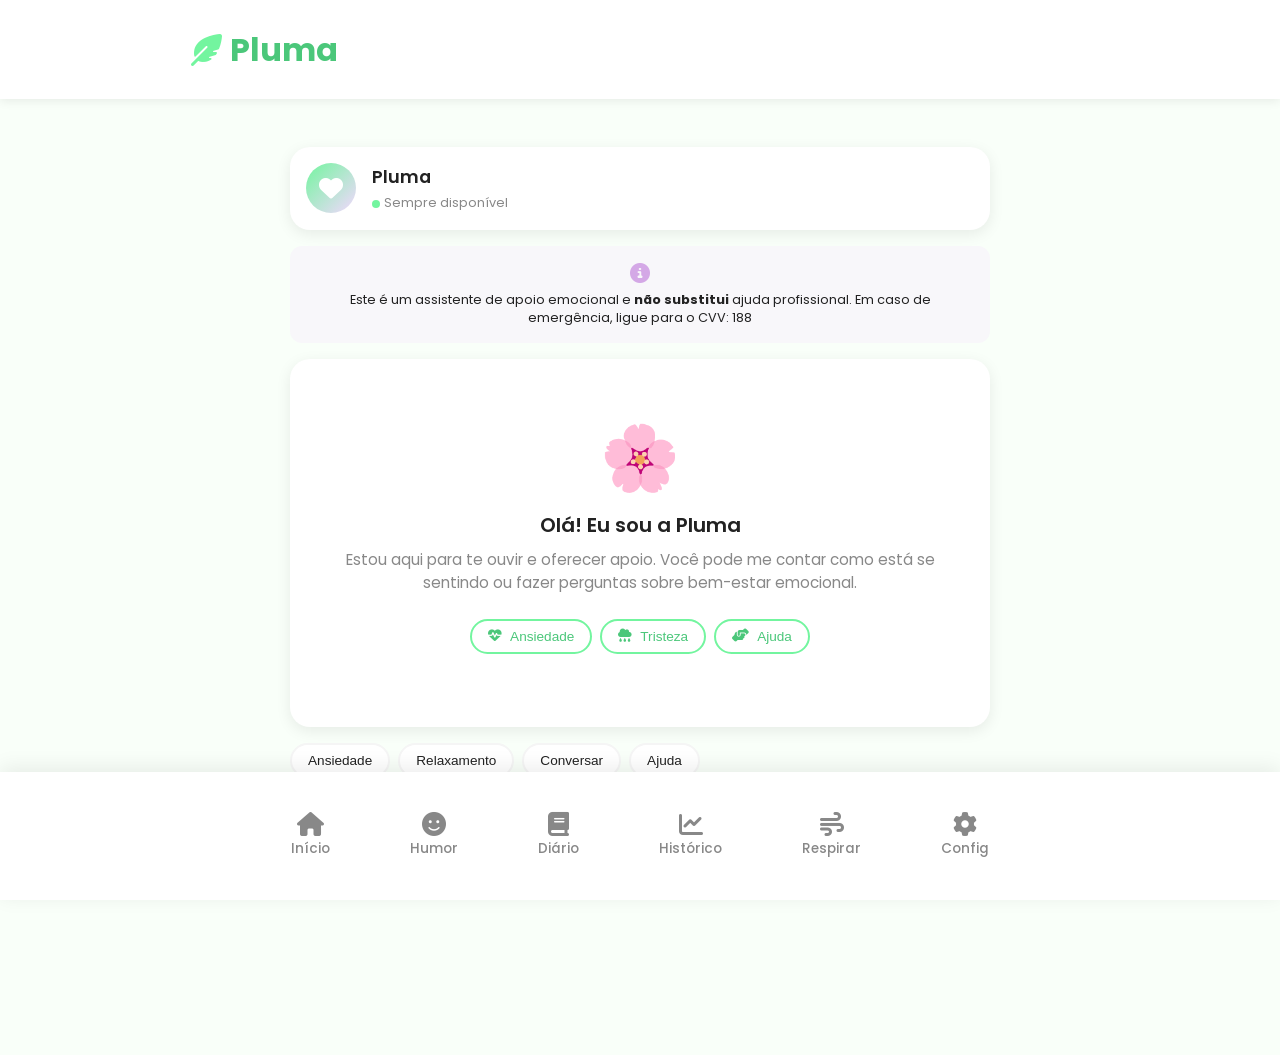
==== chat.html @ 52d806d0 "feat: front-end inicial commitado" ====
<!DOCTYPE html>
<html lang="pt-BR">
<head>
    <meta charset="UTF-8">
    <meta name="viewport" content="width=device-width, initial-scale=1.0, maximum-scale=1.0, user-scalable=no">
    <meta name="description" content="Pluma - Converse com nosso assistente de apoio emocional.">
    <meta name="theme-color" content="#73f59f">
    
    <title>Pluma - Chat de Apoio</title>
    
    <!-- Fonts -->
    <link rel="preconnect" href="https://fonts.googleapis.com">
    <link rel="preconnect" href="https://fonts.gstatic.com" crossorigin>
    <link href="https://fonts.googleapis.com/css2?family=Poppins:wght@300;400;500;600;700&family=Inter:wght@400;500;600&display=swap" rel="stylesheet">
    
    <!-- Font Awesome -->
    <link rel="stylesheet" href="https://cdnjs.cloudflare.com/ajax/libs/font-awesome/6.5.1/css/all.min.css">
    
    <!-- Styles -->
    <link rel="stylesheet" href="css/style.css">
    <link rel="stylesheet" href="css/chat.css">
    <link rel="stylesheet" href="css/responsive.css">
</head>
<body>
    <!-- Header -->
    <header class="header">
        <div class="header-content">
            <a href="index.html" class="logo">
                <i class="fas fa-feather-alt"></i>
                Pluma
            </a>
        </div>
    </header>

    <!-- Conteúdo Principal -->
    <main class="container">
        <div class="chat-container">
            <!-- Header do Chat -->
            <div class="chat-header">
                <div class="chat-avatar">
                    <i class="fas fa-heart"></i>
                </div>
                <div class="chat-info">
                    <h3>Pluma</h3>
                    <div class="chat-status">
                        <span class="status-dot"></span>
                        <span>Sempre disponível</span>
                    </div>
                </div>
            </div>

            <!-- Aviso -->
            <div class="chat-disclaimer">
                <i class="fas fa-info-circle"></i>
                <p>Este é um assistente de apoio emocional e <strong>não substitui</strong> ajuda profissional. 
                   Em caso de emergência, ligue para o CVV: 188</p>
            </div>

            <!-- Área de Mensagens -->
            <div class="chat-messages" id="chatMessages">
                <!-- Mensagem de boas-vindas -->
                <div class="welcome-message">
                    <span class="welcome-icon">🌸</span>
                    <h3 class="welcome-title">Olá! Eu sou a Pluma</h3>
                    <p class="welcome-text">
                        Estou aqui para te ouvir e oferecer apoio. 
                        Você pode me contar como está se sentindo ou fazer perguntas sobre bem-estar emocional.
                    </p>
                    
                    <!-- Ações Rápidas -->
                    <div class="quick-actions">
                        <button class="quick-action-btn" data-message="Estou me sentindo ansioso">
                            <i class="fas fa-heartbeat"></i>
                            Ansiedade
                        </button>
                        <button class="quick-action-btn" data-message="Estou triste hoje">
                            <i class="fas fa-cloud-rain"></i>
                            Tristeza
                        </button>
                        <button class="quick-action-btn" data-message="Preciso de ajuda">
                            <i class="fas fa-hands-helping"></i>
                            Ajuda
                        </button>
                    </div>
                </div>

                <!-- Indicador de digitando -->
                <div class="typing-indicator" id="typingIndicator">
                    <span class="typing-dot"></span>
                    <span class="typing-dot"></span>
                    <span class="typing-dot"></span>
                </div>
            </div>

            <!-- Sugestões -->
            <div class="chat-suggestions" id="chatSuggestions">
                <button class="suggestion-chip" data-message="Como lidar com a ansiedade?">Ansiedade</button>
                <button class="suggestion-chip" data-message="Técnicas de relaxamento">Relaxamento</button>
                <button class="suggestion-chip" data-message="Preciso conversar">Conversar</button>
                <button class="suggestion-chip" data-message="Links de ajuda">Ajuda</button>
            </div>

            <!-- Input de Mensagem -->
            <div class="chat-input-container">
                <textarea 
                    class="chat-input" 
                    id="chatInput" 
                    placeholder="Digite sua mensagem..."
                    rows="1"
                ></textarea>
                <button class="btn btn-primary send-btn" id="sendBtn" disabled aria-label="Enviar mensagem">
                    <i class="fas fa-paper-plane"></i>
                </button>
            </div>
        </div>
    </main>

    <!-- Navbar Inferior -->
    <nav class="navbar" aria-label="Navegação principal">
        <div class="navbar-content">
            <a href="index.html" class="nav-item">
                <i class="fas fa-home"></i>
                <span>Início</span>
            </a>
            <a href="humor.html" class="nav-item">
                <i class="fas fa-smile"></i>
                <span>Humor</span>
            </a>
            <a href="diario.html" class="nav-item">
                <i class="fas fa-book"></i>
                <span>Diário</span>
            </a>
            <a href="historico.html" class="nav-item">
                <i class="fas fa-chart-line"></i>
                <span>Histórico</span>
            </a>
            <a href="respirar.html" class="nav-item">
                <i class="fas fa-wind"></i>
                <span>Respirar</span>
            </a>
            <a href="config.html" class="nav-item">
                <i class="fas fa-cog"></i>
                <span>Config</span>
            </a>
        </div>
    </nav>

    <!-- Scripts -->
    <script src="js/app.js"></script>
    <script src="js/chat.js"></script>
</body>
</html>
---- css/style.css ----
/* ============================================
   PLUMA - Estilos Principais
   Plataforma de Apoio Emocional
   ============================================ */

/* Reset e Base */
* {
    margin: 0;
    padding: 0;
    box-sizing: border-box;
}

:root {
    /* Paleta de Cores */
    --verde-claro: #73f59f;
    --lilas-claro: #f3d7ff;
    --branco: #ffffff;
    --fundo-suave: #f9fff9;
    --texto-escuro: #222222;
    --verde-escuro: #4bc77a;
    --lilas-escuro: #d4a8e6;
    --cinza-claro: #f5f5f5;
    --cinza-medio: #888888;
    --sombra: rgba(0, 0, 0, 0.08);
    
    /* Tipografia */
    --font-principal: 'Poppins', -apple-system, BlinkMacSystemFont, 'Segoe UI', sans-serif;
    --font-secundaria: 'Inter', sans-serif;
    
    /* Espaçamentos */
    --espacamento-xs: 0.25rem;
    --espacamento-sm: 0.5rem;
    --espacamento-md: 1rem;
    --espacamento-lg: 1.5rem;
    --espacamento-xl: 2rem;
    --espacamento-xxl: 3rem;
    
    /* Bordas */
    --borda-radius-sm: 8px;
    --borda-radius-md: 12px;
    --borda-radius-lg: 20px;
    --borda-radius-xl: 30px;
    
    /* Transições */
    --transicao-rapida: 0.2s ease;
    --transicao-media: 0.3s ease;
    --transicao-lenta: 0.5s ease;
}

/* Dark Mode */
[data-theme="dark"] {
    --verde-claro: #4bc77a;
    --lilas-claro: #9b59b6;
    --branco: #1a1a2e;
    --fundo-suave: #16213e;
    --texto-escuro: #f0f0f0;
    --cinza-claro: #2a2a4a;
    --sombra: rgba(0, 0, 0, 0.3);
}

html {
    font-size: 16px;
    scroll-behavior: smooth;
}

body {
    font-family: var(--font-principal);
    background-color: var(--fundo-suave);
    color: var(--texto-escuro);
    line-height: 1.6;
    min-height: 100vh;
    padding-bottom: 80px;
    transition: background-color var(--transicao-media), color var(--transicao-media);
}

/* Loader / Splash Screen */
.splash-screen {
    position: fixed;
    top: 0;
    left: 0;
    width: 100%;
    height: 100%;
    background: linear-gradient(135deg, var(--verde-claro), var(--lilas-claro));
    display: flex;
    flex-direction: column;
    justify-content: center;
    align-items: center;
    z-index: 9999;
    transition: opacity var(--transicao-lenta), visibility var(--transicao-lenta);
}

.splash-screen.hidden {
    opacity: 0;
    visibility: hidden;
}

.splash-screen .logo {
    font-size: 3rem;
    font-weight: 700;
    color: var(--branco);
    margin-bottom: var(--espacamento-md);
    animation: pulse 2s infinite;
}

.splash-screen .loader {
    width: 50px;
    height: 50px;
    border: 4px solid rgba(255, 255, 255, 0.3);
    border-top-color: var(--branco);
    border-radius: 50%;
    animation: spin 1s linear infinite;
}

@keyframes spin {
    to { transform: rotate(360deg); }
}

@keyframes pulse {
    0%, 100% { transform: scale(1); }
    50% { transform: scale(1.05); }
}

/* Container Principal */
.container {
    max-width: 500px;
    margin: 0 auto;
    padding: var(--espacamento-md);
}

/* Header */
.header {
    background: var(--branco);
    padding: var(--espacamento-md) var(--espacamento-lg);
    box-shadow: 0 2px 10px var(--sombra);
    position: sticky;
    top: 0;
    z-index: 100;
}

.header-content {
    max-width: 500px;
    margin: 0 auto;
    display: flex;
    justify-content: space-between;
    align-items: center;
}

.header .logo {
    font-size: 1.5rem;
    font-weight: 700;
    color: var(--verde-escuro);
    text-decoration: none;
    display: flex;
    align-items: center;
    gap: var(--espacamento-sm);
}

.header .logo i {
    color: var(--verde-claro);
}

/* Cards */
.card {
    background: var(--branco);
    border-radius: var(--borda-radius-lg);
    padding: var(--espacamento-lg);
    margin-bottom: var(--espacamento-md);
    box-shadow: 0 4px 15px var(--sombra);
    transition: transform var(--transicao-rapida), box-shadow var(--transicao-rapida);
}

.card:hover {
    transform: translateY(-3px);
    box-shadow: 0 8px 25px var(--sombra);
}

.card-header {
    display: flex;
    align-items: center;
    gap: var(--espacamento-md);
    margin-bottom: var(--espacamento-md);
}

.card-icon {
    width: 50px;
    height: 50px;
    border-radius: var(--borda-radius-md);
    display: flex;
    align-items: center;
    justify-content: center;
    font-size: 1.5rem;
}

.card-icon.verde {
    background: linear-gradient(135deg, var(--verde-claro), #a8f5c0);
    color: var(--verde-escuro);
}

.card-icon.lilas {
    background: linear-gradient(135deg, var(--lilas-claro), #e6c7f5);
    color: var(--lilas-escuro);
}

.card-title {
    font-size: 1.1rem;
    font-weight: 600;
    color: var(--texto-escuro);
}

.card-subtitle {
    font-size: 0.85rem;
    color: var(--cinza-medio);
}

/* Botões */
.btn {
    display: inline-flex;
    align-items: center;
    justify-content: center;
    gap: var(--espacamento-sm);
    padding: var(--espacamento-md) var(--espacamento-xl);
    border: none;
    border-radius: var(--borda-radius-xl);
    font-family: var(--font-principal);
    font-size: 1rem;
    font-weight: 600;
    cursor: pointer;
    transition: all var(--transicao-rapida);
    text-decoration: none;
}

.btn-primary {
    background: linear-gradient(135deg, var(--verde-claro), var(--verde-escuro));
    color: var(--branco);
}

.btn-primary:hover {
    transform: translateY(-2px);
    box-shadow: 0 5px 20px rgba(115, 245, 159, 0.4);
}

.btn-secondary {
    background: linear-gradient(135deg, var(--lilas-claro), var(--lilas-escuro));
    color: var(--branco);
}

.btn-secondary:hover {
    transform: translateY(-2px);
    box-shadow: 0 5px 20px rgba(243, 215, 255, 0.4);
}

.btn-outline {
    background: transparent;
    border: 2px solid var(--verde-claro);
    color: var(--verde-escuro);
}

.btn-outline:hover {
    background: var(--verde-claro);
    color: var(--branco);
}

.btn-block {
    width: 100%;
}

.btn-sm {
    padding: var(--espacamento-sm) var(--espacamento-md);
    font-size: 0.875rem;
}

/* Inputs */
.form-group {
    margin-bottom: var(--espacamento-md);
}

.form-label {
    display: block;
    margin-bottom: var(--espacamento-sm);
    font-weight: 500;
    color: var(--texto-escuro);
}

.form-input {
    width: 100%;
    padding: var(--espacamento-md);
    border: 2px solid var(--cinza-claro);
    border-radius: var(--borda-radius-md);
    font-family: var(--font-principal);
    font-size: 1rem;
    transition: border-color var(--transicao-rapida), box-shadow var(--transicao-rapida);
    background: var(--branco);
    color: var(--texto-escuro);
}

.form-input:focus {
    outline: none;
    border-color: var(--verde-claro);
    box-shadow: 0 0 0 4px rgba(115, 245, 159, 0.2);
}

.form-input::placeholder {
    color: var(--cinza-medio);
}

.input-icon-wrapper {
    position: relative;
}

.input-icon-wrapper .form-input {
    padding-left: 45px;
}

.input-icon-wrapper i {
    position: absolute;
    left: 15px;
    top: 50%;
    transform: translateY(-50%);
    color: var(--cinza-medio);
}

/* Textarea */
.form-textarea {
    width: 100%;
    min-height: 120px;
    padding: var(--espacamento-md);
    border: 2px solid var(--cinza-claro);
    border-radius: var(--borda-radius-md);
    font-family: var(--font-principal);
    font-size: 1rem;
    resize: vertical;
    transition: border-color var(--transicao-rapida);
    background: var(--branco);
    color: var(--texto-escuro);
}

.form-textarea:focus {
    outline: none;
    border-color: var(--verde-claro);
    box-shadow: 0 0 0 4px rgba(115, 245, 159, 0.2);
}

/* Navbar Inferior */
.navbar {
    position: fixed;
    bottom: 0;
    left: 0;
    right: 0;
    background: var(--branco);
    padding: var(--espacamento-sm) 0;
    box-shadow: 0 -4px 20px var(--sombra);
    z-index: 1000;
}

.navbar-content {
    max-width: 500px;
    margin: 0 auto;
    display: flex;
    justify-content: space-around;
    align-items: center;
    padding: 0 var(--espacamento-sm);
}

.nav-item {
    display: flex;
    flex-direction: column;
    align-items: center;
    text-decoration: none;
    color: var(--cinza-medio);
    padding: var(--espacamento-sm);
    border-radius: var(--borda-radius-md);
    transition: all var(--transicao-rapida);
    min-width: 50px;
}

.nav-item i {
    font-size: 1.25rem;
    margin-bottom: 2px;
}

.nav-item span {
    font-size: 0.65rem;
    font-weight: 500;
}

.nav-item:hover {
    color: var(--verde-escuro);
    background: rgba(115, 245, 159, 0.1);
}

.nav-item.active {
    color: var(--verde-escuro);
}

.nav-item.active i {
    color: var(--verde-claro);
}

/* Seções */
.section {
    margin-bottom: var(--espacamento-xl);
}

.section-title {
    font-size: 1.25rem;
    font-weight: 600;
    margin-bottom: var(--espacamento-md);
    color: var(--texto-escuro);
}

.section-subtitle {
    font-size: 0.9rem;
    color: var(--cinza-medio);
    margin-bottom: var(--espacamento-lg);
}

/* Grid de Cards */
.cards-grid {
    display: grid;
    grid-template-columns: repeat(2, 1fr);
    gap: var(--espacamento-md);
}

/* Badge */
.badge {
    display: inline-block;
    padding: var(--espacamento-xs) var(--espacamento-sm);
    border-radius: var(--borda-radius-sm);
    font-size: 0.75rem;
    font-weight: 600;
}

.badge-verde {
    background: rgba(115, 245, 159, 0.2);
    color: var(--verde-escuro);
}

.badge-lilas {
    background: rgba(243, 215, 255, 0.4);
    color: var(--lilas-escuro);
}

/* Alertas */
.alert {
    padding: var(--espacamento-md);
    border-radius: var(--borda-radius-md);
    margin-bottom: var(--espacamento-md);
    display: flex;
    align-items: flex-start;
    gap: var(--espacamento-md);
}

.alert-info {
    background: rgba(115, 245, 159, 0.15);
    border-left: 4px solid var(--verde-claro);
}

.alert-warning {
    background: rgba(243, 215, 255, 0.3);
    border-left: 4px solid var(--lilas-claro);
}

.alert i {
    font-size: 1.25rem;
    color: var(--verde-escuro);
}

.alert-content {
    flex: 1;
}

.alert-title {
    font-weight: 600;
    margin-bottom: var(--espacamento-xs);
}

.alert-text {
    font-size: 0.9rem;
    color: var(--cinza-medio);
}

/* Mensagem Motivacional */
.motivational-box {
    background: linear-gradient(135deg, var(--verde-claro), var(--lilas-claro));
    border-radius: var(--borda-radius-lg);
    padding: var(--espacamento-xl);
    text-align: center;
    margin-bottom: var(--espacamento-lg);
    position: relative;
    overflow: hidden;
}

.motivational-box::before {
    content: '"';
    position: absolute;
    top: -20px;
    left: 20px;
    font-size: 8rem;
    opacity: 0.1;
    font-family: Georgia, serif;
}

.motivational-text {
    font-size: 1.1rem;
    font-weight: 500;
    color: var(--texto-escuro);
    line-height: 1.6;
    position: relative;
    z-index: 1;
}

.motivational-author {
    font-size: 0.85rem;
    color: var(--texto-escuro);
    opacity: 0.7;
    margin-top: var(--espacamento-sm);
}

/* Links Úteis */
.useful-links {
    display: flex;
    flex-direction: column;
    gap: var(--espacamento-sm);
}

.useful-link {
    display: flex;
    align-items: center;
    gap: var(--espacamento-md);
    padding: var(--espacamento-md);
    background: var(--branco);
    border-radius: var(--borda-radius-md);
    text-decoration: none;
    color: var(--texto-escuro);
    transition: all var(--transicao-rapida);
    box-shadow: 0 2px 10px var(--sombra);
}

.useful-link:hover {
    transform: translateX(5px);
    box-shadow: 0 4px 15px var(--sombra);
}

.useful-link i {
    width: 40px;
    height: 40px;
    border-radius: 50%;
    display: flex;
    align-items: center;
    justify-content: center;
    background: var(--verde-claro);
    color: var(--branco);
}

.useful-link-content {
    flex: 1;
}

.useful-link-title {
    font-weight: 600;
    font-size: 0.95rem;
}

.useful-link-description {
    font-size: 0.8rem;
    color: var(--cinza-medio);
}

/* Disclaimer */
.disclaimer {
    background: rgba(243, 215, 255, 0.2);
    border: 1px solid var(--lilas-claro);
    border-radius: var(--borda-radius-md);
    padding: var(--espacamento-md);
    margin: var(--espacamento-lg) 0;
    text-align: center;
}

.disclaimer i {
    color: var(--lilas-escuro);
    font-size: 1.5rem;
    margin-bottom: var(--espacamento-sm);
}

.disclaimer-text {
    font-size: 0.85rem;
    color: var(--texto-escuro);
    line-height: 1.5;
}

/* Animações */
@keyframes fadeIn {
    from {
        opacity: 0;
        transform: translateY(20px);
    }
    to {
        opacity: 1;
        transform: translateY(0);
    }
}

@keyframes slideUp {
    from {
        opacity: 0;
        transform: translateY(30px);
    }
    to {
        opacity: 1;
        transform: translateY(0);
    }
}

.fade-in {
    animation: fadeIn var(--transicao-media) ease-out;
}

.slide-up {
    animation: slideUp var(--transicao-lenta) ease-out;
}

/* Empty State */
.empty-state {
    text-align: center;
    padding: var(--espacamento-xxl);
}

.empty-state i {
    font-size: 4rem;
    color: var(--cinza-claro);
    margin-bottom: var(--espacamento-md);
}

.empty-state-title {
    font-size: 1.1rem;
    font-weight: 600;
    color: var(--texto-escuro);
    margin-bottom: var(--espacamento-sm);
}

.empty-state-text {
    font-size: 0.9rem;
    color: var(--cinza-medio);
}

/* Divider */
.divider {
    height: 1px;
    background: var(--cinza-claro);
    margin: var(--espacamento-lg) 0;
}

/* Toggle Switch */
.toggle-wrapper {
    display: flex;
    align-items: center;
    justify-content: space-between;
    padding: var(--espacamento-md);
    background: var(--branco);
    border-radius: var(--borda-radius-md);
    margin-bottom: var(--espacamento-sm);
}

.toggle-label {
    display: flex;
    align-items: center;
    gap: var(--espacamento-md);
}

.toggle-label i {
    width: 40px;
    height: 40px;
    border-radius: 50%;
    display: flex;
    align-items: center;
    justify-content: center;
    background: var(--cinza-claro);
    color: var(--texto-escuro);
}

.toggle-switch {
    position: relative;
    width: 52px;
    height: 28px;
}

.toggle-switch input {
    opacity: 0;
    width: 0;
    height: 0;
}

.toggle-slider {
    position: absolute;
    cursor: pointer;
    top: 0;
    left: 0;
    right: 0;
    bottom: 0;
    background: var(--cinza-claro);
    border-radius: 28px;
    transition: var(--transicao-rapida);
}

.toggle-slider::before {
    content: '';
    position: absolute;
    width: 22px;
    height: 22px;
    left: 3px;
    bottom: 3px;
    background: var(--branco);
    border-radius: 50%;
    transition: var(--transicao-rapida);
    box-shadow: 0 2px 4px rgba(0, 0, 0, 0.2);
}

.toggle-switch input:checked + .toggle-slider {
    background: var(--verde-claro);
}

.toggle-switch input:checked + .toggle-slider::before {
    transform: translateX(24px);
}

/* Utilitários */
.text-center { text-align: center; }
.text-left { text-align: left; }
.text-right { text-align: right; }

.mb-sm { margin-bottom: var(--espacamento-sm); }
.mb-md { margin-bottom: var(--espacamento-md); }
.mb-lg { margin-bottom: var(--espacamento-lg); }
.mb-xl { margin-bottom: var(--espacamento-xl); }

.mt-sm { margin-top: var(--espacamento-sm); }
.mt-md { margin-top: var(--espacamento-md); }
.mt-lg { margin-top: var(--espacamento-lg); }
.mt-xl { margin-top: var(--espacamento-xl); }

.flex { display: flex; }
.flex-center { display: flex; align-items: center; justify-content: center; }
.flex-between { display: flex; align-items: center; justify-content: space-between; }
.flex-column { flex-direction: column; }
.gap-sm { gap: var(--espacamento-sm); }
.gap-md { gap: var(--espacamento-md); }

.w-full { width: 100%; }
.h-full { height: 100%; }

.hidden { display: none !important; }
.visible { display: block !important; }
---- css/chat.css ----
/* ============================================
   PLUMA - Estilos do Chat
   ============================================ */

/* Container Principal */
.chat-container {
    display: flex;
    flex-direction: column;
    height: calc(100vh - 160px);
    max-height: calc(100vh - 160px);
}

/* Header do Chat */
.chat-header {
    background: var(--branco);
    padding: var(--espacamento-md);
    border-radius: var(--borda-radius-lg);
    margin-bottom: var(--espacamento-md);
    box-shadow: 0 4px 15px var(--sombra);
    display: flex;
    align-items: center;
    gap: var(--espacamento-md);
}

.chat-avatar {
    width: 50px;
    height: 50px;
    border-radius: 50%;
    background: linear-gradient(135deg, var(--verde-claro), var(--lilas-claro));
    display: flex;
    align-items: center;
    justify-content: center;
}

.chat-avatar i {
    font-size: 1.5rem;
    color: var(--branco);
}

.chat-info h3 {
    font-size: 1.1rem;
    font-weight: 600;
    color: var(--texto-escuro);
    margin-bottom: 2px;
}

.chat-status {
    display: flex;
    align-items: center;
    gap: var(--espacamento-xs);
    font-size: 0.8rem;
    color: var(--cinza-medio);
}

.status-dot {
    width: 8px;
    height: 8px;
    border-radius: 50%;
    background: var(--verde-claro);
}

/* Área de Mensagens */
.chat-messages {
    flex: 1;
    overflow-y: auto;
    padding: var(--espacamento-md);
    display: flex;
    flex-direction: column;
    gap: var(--espacamento-md);
    background: var(--branco);
    border-radius: var(--borda-radius-lg);
    margin-bottom: var(--espacamento-md);
    box-shadow: 0 4px 15px var(--sombra);
}

/* Mensagens */
.message {
    display: flex;
    gap: var(--espacamento-sm);
    max-width: 85%;
    animation: messageIn 0.3s ease-out;
}

@keyframes messageIn {
    from {
        opacity: 0;
        transform: translateY(10px);
    }
    to {
        opacity: 1;
        transform: translateY(0);
    }
}

.message.user {
    align-self: flex-end;
    flex-direction: row-reverse;
}

.message.bot {
    align-self: flex-start;
}

.message-avatar {
    width: 36px;
    height: 36px;
    border-radius: 50%;
    display: flex;
    align-items: center;
    justify-content: center;
    flex-shrink: 0;
}

.message.user .message-avatar {
    background: var(--lilas-claro);
    color: var(--lilas-escuro);
}

.message.bot .message-avatar {
    background: var(--verde-claro);
    color: var(--verde-escuro);
}

.message-content {
    padding: var(--espacamento-md);
    border-radius: var(--borda-radius-lg);
    font-size: 0.95rem;
    line-height: 1.5;
}

.message.user .message-content {
    background: linear-gradient(135deg, var(--lilas-claro), #e6c7f5);
    color: var(--texto-escuro);
    border-bottom-right-radius: var(--borda-radius-sm);
}

.message.bot .message-content {
    background: var(--fundo-suave);
    color: var(--texto-escuro);
    border-bottom-left-radius: var(--borda-radius-sm);
}

.message-time {
    font-size: 0.7rem;
    color: var(--cinza-medio);
    margin-top: var(--espacamento-xs);
    text-align: right;
}

.message.bot .message-time {
    text-align: left;
}

/* Digitando... */
.typing-indicator {
    display: none;
    align-self: flex-start;
    padding: var(--espacamento-md);
    background: var(--fundo-suave);
    border-radius: var(--borda-radius-lg);
    border-bottom-left-radius: var(--borda-radius-sm);
}

.typing-indicator.visible {
    display: flex;
    gap: 4px;
}

.typing-dot {
    width: 8px;
    height: 8px;
    border-radius: 50%;
    background: var(--cinza-medio);
    animation: typingBounce 1.4s infinite ease-in-out;
}

.typing-dot:nth-child(1) { animation-delay: 0s; }
.typing-dot:nth-child(2) { animation-delay: 0.2s; }
.typing-dot:nth-child(3) { animation-delay: 0.4s; }

@keyframes typingBounce {
    0%, 80%, 100% { transform: translateY(0); }
    40% { transform: translateY(-6px); }
}

/* Sugestões de Mensagem */
.chat-suggestions {
    display: flex;
    flex-wrap: wrap;
    gap: var(--espacamento-sm);
    margin-bottom: var(--espacamento-md);
}

.suggestion-chip {
    padding: var(--espacamento-sm) var(--espacamento-md);
    background: var(--branco);
    border: 2px solid var(--cinza-claro);
    border-radius: var(--borda-radius-xl);
    font-size: 0.85rem;
    color: var(--texto-escuro);
    cursor: pointer;
    transition: all var(--transicao-rapida);
}

.suggestion-chip:hover {
    border-color: var(--verde-claro);
    background: rgba(115, 245, 159, 0.1);
}

/* Input de Mensagem */
.chat-input-container {
    display: flex;
    gap: var(--espacamento-sm);
    background: var(--branco);
    padding: var(--espacamento-md);
    border-radius: var(--borda-radius-lg);
    box-shadow: 0 -4px 15px var(--sombra);
}

.chat-input {
    flex: 1;
    padding: var(--espacamento-md);
    border: 2px solid var(--cinza-claro);
    border-radius: var(--borda-radius-xl);
    font-family: var(--font-principal);
    font-size: 0.95rem;
    resize: none;
    min-height: 48px;
    max-height: 120px;
    background: var(--fundo-suave);
    color: var(--texto-escuro);
    transition: border-color var(--transicao-rapida);
}

.chat-input:focus {
    outline: none;
    border-color: var(--verde-claro);
}

.chat-input::placeholder {
    color: var(--cinza-medio);
}

.send-btn {
    width: 48px;
    height: 48px;
    border-radius: 50%;
    display: flex;
    align-items: center;
    justify-content: center;
    padding: 0;
    flex-shrink: 0;
}

.send-btn:disabled {
    opacity: 0.5;
    cursor: not-allowed;
}

/* Links Úteis no Chat */
.chat-helpful-links {
    background: rgba(115, 245, 159, 0.1);
    border-radius: var(--borda-radius-md);
    padding: var(--espacamento-md);
    margin-top: var(--espacamento-md);
}

.helpful-links-title {
    font-size: 0.85rem;
    font-weight: 600;
    color: var(--texto-escuro);
    margin-bottom: var(--espacamento-sm);
    display: flex;
    align-items: center;
    gap: var(--espacamento-sm);
}

.helpful-links-title i {
    color: var(--verde-claro);
}

.helpful-link {
    display: flex;
    align-items: center;
    gap: var(--espacamento-sm);
    padding: var(--espacamento-sm);
    color: var(--verde-escuro);
    text-decoration: none;
    font-size: 0.85rem;
    border-radius: var(--borda-radius-sm);
    transition: background var(--transicao-rapida);
}

.helpful-link:hover {
    background: rgba(115, 245, 159, 0.2);
}

.helpful-link i {
    font-size: 0.9rem;
}

/* Aviso */
.chat-disclaimer {
    text-align: center;
    padding: var(--espacamento-md);
    background: rgba(243, 215, 255, 0.2);
    border-radius: var(--borda-radius-md);
    margin-bottom: var(--espacamento-md);
}

.chat-disclaimer i {
    color: var(--lilas-escuro);
    font-size: 1.25rem;
    margin-bottom: var(--espacamento-sm);
}

.chat-disclaimer p {
    font-size: 0.8rem;
    color: var(--texto-escuro);
    line-height: 1.4;
}

/* Mensagem de Boas-vindas */
.welcome-message {
    text-align: center;
    padding: var(--espacamento-xl);
}

.welcome-icon {
    font-size: 4rem;
    margin-bottom: var(--espacamento-md);
}

.welcome-title {
    font-size: 1.25rem;
    font-weight: 600;
    color: var(--texto-escuro);
    margin-bottom: var(--espacamento-sm);
}

.welcome-text {
    color: var(--cinza-medio);
    font-size: 0.95rem;
    line-height: 1.5;
}

/* Botões de Ação Rápida */
.quick-actions {
    display: flex;
    flex-wrap: wrap;
    gap: var(--espacamento-sm);
    justify-content: center;
    margin-top: var(--espacamento-lg);
}

.quick-action-btn {
    display: flex;
    align-items: center;
    gap: var(--espacamento-sm);
    padding: var(--espacamento-sm) var(--espacamento-md);
    background: var(--branco);
    border: 2px solid var(--verde-claro);
    border-radius: var(--borda-radius-lg);
    color: var(--verde-escuro);
    font-size: 0.85rem;
    cursor: pointer;
    transition: all var(--transicao-rapida);
}

.quick-action-btn:hover {
    background: var(--verde-claro);
    color: var(--branco);
}

/* Responsividade */
@media screen and (max-width: 400px) {
    .message {
        max-width: 90%;
    }
    
    .chat-suggestions {
        flex-wrap: nowrap;
        overflow-x: auto;
        padding-bottom: var(--espacamento-sm);
        -webkit-overflow-scrolling: touch;
    }
    
    .suggestion-chip {
        flex-shrink: 0;
    }
}

@media screen and (min-width: 768px) {
    .chat-container {
        max-width: 700px;
        margin: 0 auto;
    }
    
    .message {
        max-width: 70%;
    }
    
    .chat-input {
        font-size: 1rem;
    }
}

/* Scrollbar personalizada */
.chat-messages::-webkit-scrollbar {
    width: 6px;
}

.chat-messages::-webkit-scrollbar-track {
    background: transparent;
}

.chat-messages::-webkit-scrollbar-thumb {
    background: var(--cinza-claro);
    border-radius: 3px;
}

.chat-messages::-webkit-scrollbar-thumb:hover {
    background: var(--cinza-medio);
}
---- css/responsive.css ----
/* ============================================
   PLUMA - Estilos Responsivos
   Media Queries para todas as telas
   ============================================ */

/* Mobile Small (até 320px) */
@media screen and (max-width: 320px) {
    html {
        font-size: 14px;
    }
    
    .container {
        padding: var(--espacamento-sm);
    }
    
    .navbar-content {
        padding: 0;
    }
    
    .nav-item {
        min-width: 40px;
        padding: var(--espacamento-xs);
    }
    
    .nav-item span {
        font-size: 0.55rem;
    }
    
    .cards-grid {
        grid-template-columns: 1fr;
    }
    
    .motivational-box {
        padding: var(--espacamento-md);
    }
    
    .motivational-text {
        font-size: 0.95rem;
    }
}

/* Mobile Medium (321px - 480px) */
@media screen and (min-width: 321px) and (max-width: 480px) {
    .container {
        padding: var(--espacamento-md);
    }
    
    .header {
        padding: var(--espacamento-sm) var(--espacamento-md);
    }
    
    .nav-item span {
        font-size: 0.6rem;
    }
}

/* Tablet (481px - 768px) */
@media screen and (min-width: 481px) and (max-width: 768px) {
    .container {
        max-width: 600px;
        padding: var(--espacamento-lg);
    }
    
    .cards-grid {
        grid-template-columns: repeat(2, 1fr);
        gap: var(--espacamento-lg);
    }
    
    .navbar {
        padding: var(--espacamento-md) 0;
    }
    
    .navbar-content {
        max-width: 600px;
    }
    
    .nav-item {
        padding: var(--espacamento-md);
    }
    
    .nav-item i {
        font-size: 1.5rem;
    }
    
    .nav-item span {
        font-size: 0.75rem;
    }
    
    .motivational-box {
        padding: var(--espacamento-xxl);
    }
    
    .motivational-text {
        font-size: 1.25rem;
    }
    
    .card {
        padding: var(--espacamento-xl);
    }
    
    .section-title {
        font-size: 1.5rem;
    }
}

/* Desktop Small (769px - 1024px) */
@media screen and (min-width: 769px) and (max-width: 1024px) {
    body {
        padding-bottom: 100px;
    }
    
    .container {
        max-width: 700px;
        padding: var(--espacamento-xl);
    }
    
    .header {
        padding: var(--espacamento-lg) var(--espacamento-xl);
    }
    
    .header-content {
        max-width: 700px;
    }
    
    .header .logo {
        font-size: 1.75rem;
    }
    
    .navbar-content {
        max-width: 700px;
    }
    
    .cards-grid {
        grid-template-columns: repeat(3, 1fr);
    }
    
    .card {
        padding: var(--espacamento-xl);
    }
    
    .card-icon {
        width: 60px;
        height: 60px;
        font-size: 1.75rem;
    }
}

/* Desktop Medium (1025px - 1200px) */
@media screen and (min-width: 1025px) and (max-width: 1200px) {
    body {
        padding-bottom: 100px;
    }
    
    .container {
        max-width: 800px;
        padding: var(--espacamento-xl);
    }
    
    .header-content {
        max-width: 800px;
    }
    
    .navbar-content {
        max-width: 800px;
    }
    
    .cards-grid {
        grid-template-columns: repeat(3, 1fr);
        gap: var(--espacamento-lg);
    }
}

/* Desktop Large (acima de 1200px) */
@media screen and (min-width: 1201px) {
    body {
        padding-bottom: 120px;
    }
    
    .container {
        max-width: 900px;
        padding: var(--espacamento-xxl);
    }
    
    .header {
        padding: var(--espacamento-lg) var(--espacamento-xxl);
    }
    
    .header-content {
        max-width: 900px;
    }
    
    .header .logo {
        font-size: 2rem;
    }
    
    .navbar {
        padding: var(--espacamento-lg) 0;
    }
    
    .navbar-content {
        max-width: 900px;
        justify-content: center;
        gap: var(--espacamento-xl);
    }
    
    .nav-item {
        padding: var(--espacamento-md) var(--espacamento-lg);
    }
    
    .nav-item i {
        font-size: 1.5rem;
    }
    
    .nav-item span {
        font-size: 0.85rem;
    }
    
    .cards-grid {
        grid-template-columns: repeat(3, 1fr);
        gap: var(--espacamento-xl);
    }
    
    .card {
        padding: var(--espacamento-xl);
    }
    
    .card-icon {
        width: 70px;
        height: 70px;
        font-size: 2rem;
    }
    
    .card-title {
        font-size: 1.25rem;
    }
    
    .section-title {
        font-size: 1.75rem;
    }
    
    .motivational-box {
        padding: var(--espacamento-xxl) 4rem;
    }
    
    .motivational-text {
        font-size: 1.5rem;
    }
    
    .btn {
        padding: var(--espacamento-lg) var(--espacamento-xxl);
        font-size: 1.1rem;
    }
}

/* Landscape Orientation para Mobile */
@media screen and (max-height: 500px) and (orientation: landscape) {
    .splash-screen .logo {
        font-size: 2rem;
    }
    
    .splash-screen .loader {
        width: 30px;
        height: 30px;
    }
    
    body {
        padding-bottom: 60px;
    }
    
    .navbar {
        padding: var(--espacamento-xs) 0;
    }
    
    .nav-item {
        flex-direction: row;
        gap: var(--espacamento-sm);
    }
    
    .nav-item i {
        font-size: 1rem;
        margin-bottom: 0;
    }
    
    .nav-item span {
        font-size: 0.7rem;
    }
}

/* Print Styles */
@media print {
    .navbar,
    .header,
    .splash-screen {
        display: none !important;
    }
    
    body {
        padding: 0;
        background: white;
    }
    
    .container {
        max-width: 100%;
        padding: 20px;
    }
    
    .card {
        box-shadow: none;
        border: 1px solid #ddd;
        break-inside: avoid;
    }
    
    .btn {
        display: none;
    }
    
    a {
        color: inherit;
        text-decoration: none;
    }
    
    a::after {
        content: " (" attr(href) ")";
        font-size: 0.8em;
        color: #666;
    }
}

/* Preferência de Movimento Reduzido */
@media (prefers-reduced-motion: reduce) {
    *,
    *::before,
    *::after {
        animation-duration: 0.01ms !important;
        animation-iteration-count: 1 !important;
        transition-duration: 0.01ms !important;
        scroll-behavior: auto !important;
    }
    
    .splash-screen .loader {
        animation: none;
        border-top-color: var(--verde-claro);
    }
}

/* High Contrast Mode */
@media (prefers-contrast: high) {
    :root {
        --verde-claro: #00aa44;
        --lilas-claro: #9933cc;
        --sombra: rgba(0, 0, 0, 0.2);
    }
    
    .card {
        border: 2px solid var(--texto-escuro);
    }
    
    .btn {
        border: 2px solid currentColor;
    }
    
    .form-input,
    .form-textarea {
        border-width: 3px;
    }
}

/* Touch Device Adjustments */
@media (hover: none) and (pointer: coarse) {
    .nav-item:hover {
        background: transparent;
    }
    
    .card:hover {
        transform: none;
    }
    
    .btn:hover {
        transform: none;
    }
    
    .useful-link:hover {
        transform: none;
    }
    
    /* Larger touch targets */
    .btn {
        min-height: 48px;
    }
    
    .nav-item {
        min-height: 48px;
        min-width: 48px;
    }
    
    .form-input,
    .form-textarea {
        min-height: 48px;
        font-size: 16px; /* Prevents zoom on iOS */
    }
}

/* Dark Mode Media Query */
@media (prefers-color-scheme: dark) {
    :root:not([data-theme="light"]) {
        --verde-claro: #4bc77a;
        --lilas-claro: #9b59b6;
        --branco: #1a1a2e;
        --fundo-suave: #16213e;
        --texto-escuro: #f0f0f0;
        --cinza-claro: #2a2a4a;
        --cinza-medio: #aaaaaa;
        --sombra: rgba(0, 0, 0, 0.3);
    }
}
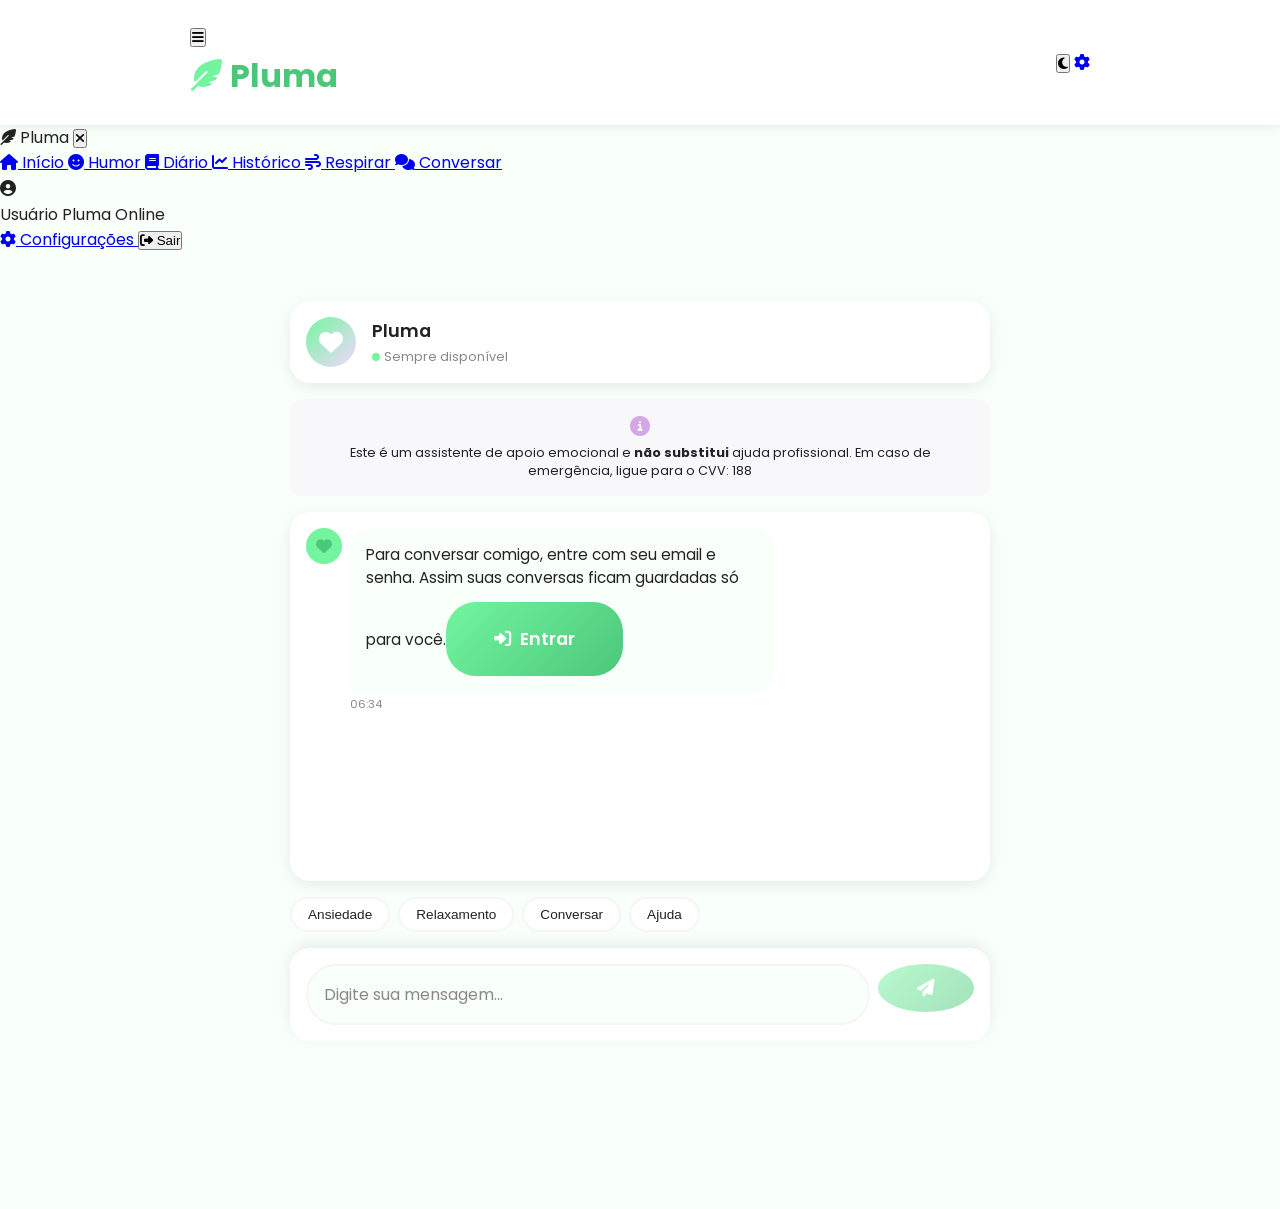
==== commit 5bcfcb56: "feat: conecta o chat a IA do back-end com login por token - api.js: guarda o token (JWT) do login e " ====
--- a/chat.html
+++ b/chat.html
@@ -4,7 +4,7 @@
     <meta charset="UTF-8">
     <meta name="viewport" content="width=device-width, initial-scale=1.0, maximum-scale=1.0, user-scalable=no">
     <meta name="description" content="Pluma - Converse com nosso assistente de apoio emocional.">
-    <meta name="theme-color" content="#73f59f">
+    <meta name="theme-color" content="#9DC183">
     
     <title>Pluma - Chat de Apoio</title>
     
@@ -25,14 +25,90 @@
     <!-- Header -->
     <header class="header">
         <div class="header-content">
-            <a href="index.html" class="logo">
-                <i class="fas fa-feather-alt"></i>
-                Pluma
-            </a>
+            <div class="header-left">
+                <button class="icon-btn" id="menuToggle" aria-label="Abrir menu" aria-expanded="false" aria-controls="sideMenu">
+                    <i class="fas fa-bars"></i>
+                </button>
+                <a href="index.html" class="logo">
+                    <i class="fas fa-feather-alt"></i>
+                    Pluma
+                </a>
+            </div>
+            <div class="header-actions">
+                <button class="icon-btn" id="themeToggle" aria-label="Alternar modo escuro">
+                    <i class="fas fa-moon"></i>
+                </button>
+                <a href="config.html" class="icon-btn" aria-label="Configurações">
+                    <i class="fas fa-cog"></i>
+                </a>
+            </div>
         </div>
     </header>
 
-    <!-- Conteúdo Principal -->
+    <!-- Menu lateral -->
+    <div class="menu-overlay" id="menuOverlay"></div>
+    <nav class="side-menu" id="sideMenu" aria-label="Navegação principal" aria-hidden="true">
+        <div class="side-menu-header">
+            <span class="logo"><i class="fas fa-feather-alt"></i> Pluma</span>
+            <button class="icon-btn" id="menuClose" aria-label="Fechar menu">
+                <i class="fas fa-times"></i>
+            </button>
+        </div>
+
+        <div class="side-menu-links">
+            <a href="index.html" class="side-link">
+                <i class="fas fa-home"></i>
+                <span>Início</span>
+            </a>
+            <a href="humor.html" class="side-link">
+                <i class="fas fa-smile"></i>
+                <span>Humor</span>
+            </a>
+            <a href="diario.html" class="side-link">
+                <i class="fas fa-book"></i>
+                <span>Diário</span>
+            </a>
+            <a href="historico.html" class="side-link">
+                <i class="fas fa-chart-line"></i>
+                <span>Histórico</span>
+            </a>
+            <a href="respirar.html" class="side-link">
+                <i class="fas fa-wind"></i>
+                <span>Respirar</span>
+            </a>
+            <a href="chat.html" class="side-link active" aria-current="page">
+                <i class="fas fa-comments"></i>
+                <span>Conversar</span>
+            </a>
+        </div>
+
+        <!-- Rodapé do menu -->
+        <div class="side-menu-footer">
+            <div class="user-profile-summary">
+                <div class="user-avatar">
+                    <i class="fas fa-user-circle"></i>
+                </div>
+                <div class="user-info">
+                    <span class="user-name" id="sideUserName">Usuário Pluma</span>
+                    <span class="user-status">Online</span>
+                </div>
+            </div>
+
+            <div class="side-footer-actions">
+                <a href="config.html" class="side-link">
+                    <i class="fas fa-cog"></i>
+                    <span>Configurações</span>
+                </a>
+                <button type="button" class="side-link logout-btn-side"
+                    onclick="localStorage.removeItem('pluma_logged_in'); localStorage.removeItem('pluma_user'); window.location.href='login.html';">
+                    <i class="fas fa-sign-out-alt"></i>
+                    <span>Sair</span>
+                </button>
+            </div>
+        </div>
+    </nav>
+
+<!-- Conteúdo Principal -->
     <main class="container">
         <div class="chat-container">
             <!-- Header do Chat -->
@@ -115,38 +191,21 @@
         </div>
     </main>
 
-    <!-- Navbar Inferior -->
-    <nav class="navbar" aria-label="Navegação principal">
-        <div class="navbar-content">
-            <a href="index.html" class="nav-item">
-                <i class="fas fa-home"></i>
-                <span>Início</span>
-            </a>
-            <a href="humor.html" class="nav-item">
-                <i class="fas fa-smile"></i>
-                <span>Humor</span>
-            </a>
-            <a href="diario.html" class="nav-item">
-                <i class="fas fa-book"></i>
-                <span>Diário</span>
-            </a>
-            <a href="historico.html" class="nav-item">
-                <i class="fas fa-chart-line"></i>
-                <span>Histórico</span>
-            </a>
-            <a href="respirar.html" class="nav-item">
-                <i class="fas fa-wind"></i>
-                <span>Respirar</span>
-            </a>
-            <a href="config.html" class="nav-item">
-                <i class="fas fa-cog"></i>
-                <span>Config</span>
-            </a>
-        </div>
-    </nav>
-
     <!-- Scripts -->
+    <script>
+        // Nome do usuário no rodapé do menu
+        document.addEventListener('DOMContentLoaded', function () {
+            try {
+                var user = JSON.parse(localStorage.getItem('pluma_user') || '{}');
+                var el = document.getElementById('sideUserName');
+                if (el && user.name) el.textContent = user.name;
+            } catch (e) {}
+        });
+    </script>
     <script src="js/app.js"></script>
-    <script src="js/chat.js"></script>
+    <script src="js/sons.js"></script>
+    <!-- ?v=3 evita que o navegador use uma versão antiga em cache -->
+    <script src="js/api.js?v=3"></script>
+    <script src="js/chat.js?v=3"></script>
 </body>
 </html>
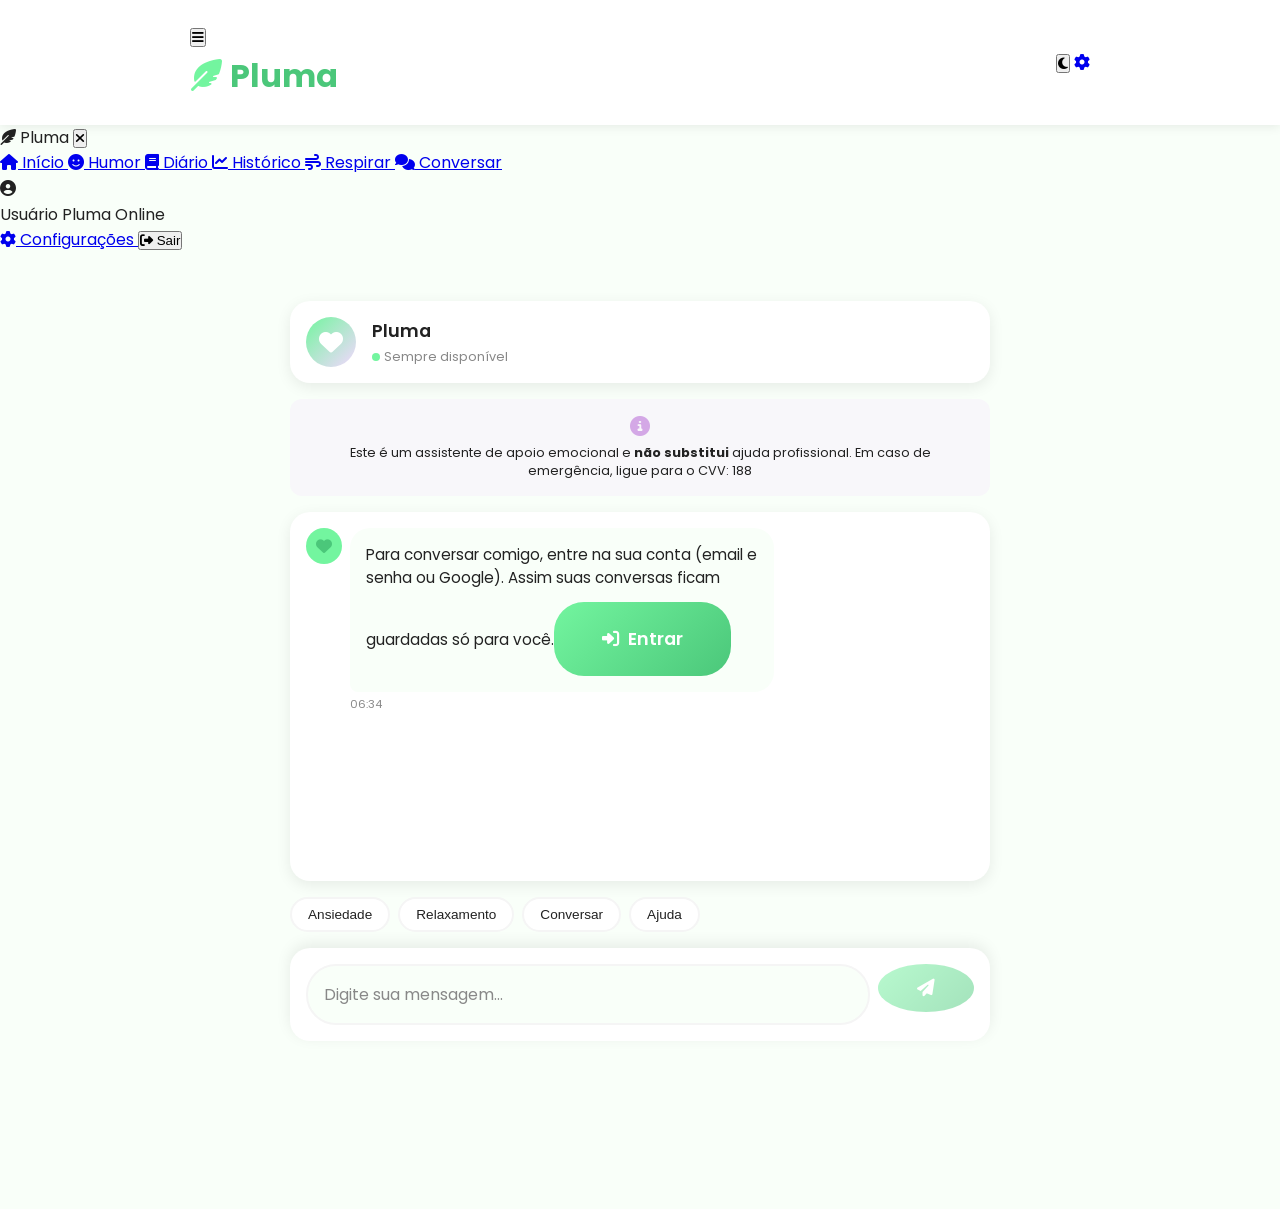
==== commit c87cac4a: "feat: login com Google de verdade e remove o login Apple - login.html carrega o Google Identity Serv" ====
--- a/chat.html
+++ b/chat.html
@@ -205,7 +205,7 @@
     <script src="js/app.js"></script>
     <script src="js/sons.js"></script>
     <!-- ?v=3 evita que o navegador use uma versão antiga em cache -->
-    <script src="js/api.js?v=3"></script>
-    <script src="js/chat.js?v=3"></script>
+    <script src="js/api.js?v=4"></script>
+    <script src="js/chat.js?v=4"></script>
 </body>
 </html>
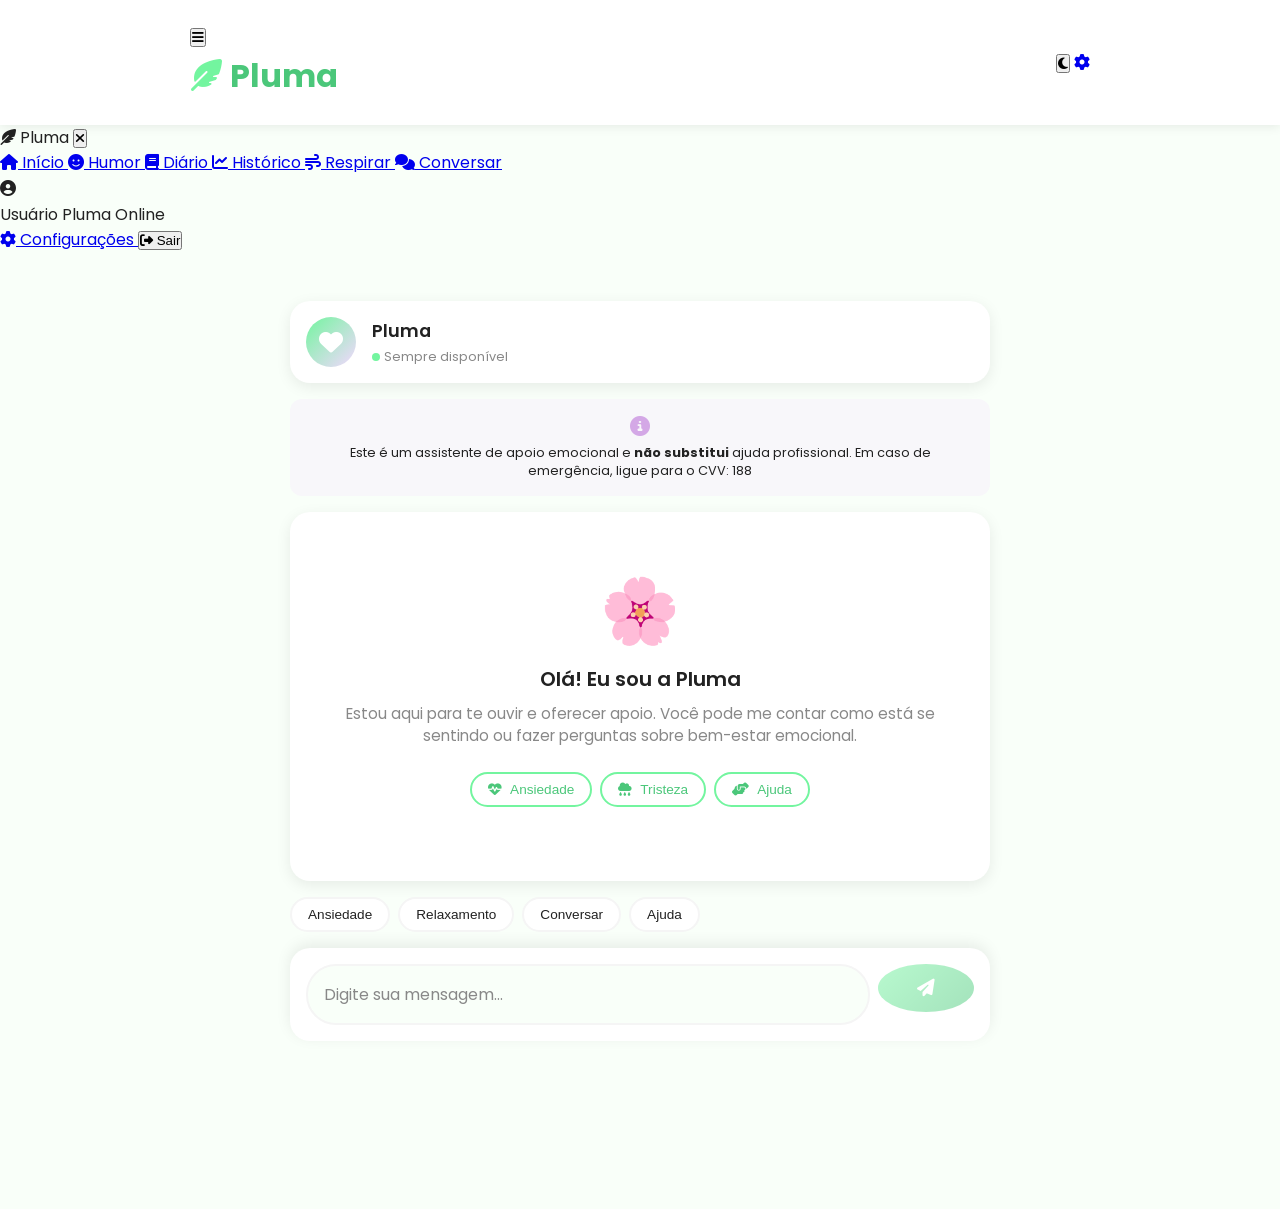
==== commit 22eed54d: "Revert "Merge pull request #1 from projetovivaleve-5org/feat/chat-ia-token" Desfaz o merge do PR #1:" ====
--- a/chat.html
+++ b/chat.html
@@ -204,8 +204,6 @@
     </script>
     <script src="js/app.js"></script>
     <script src="js/sons.js"></script>
-    <!-- ?v=3 evita que o navegador use uma versão antiga em cache -->
-    <script src="js/api.js?v=4"></script>
-    <script src="js/chat.js?v=4"></script>
+    <script src="js/chat.js"></script>
 </body>
 </html>
